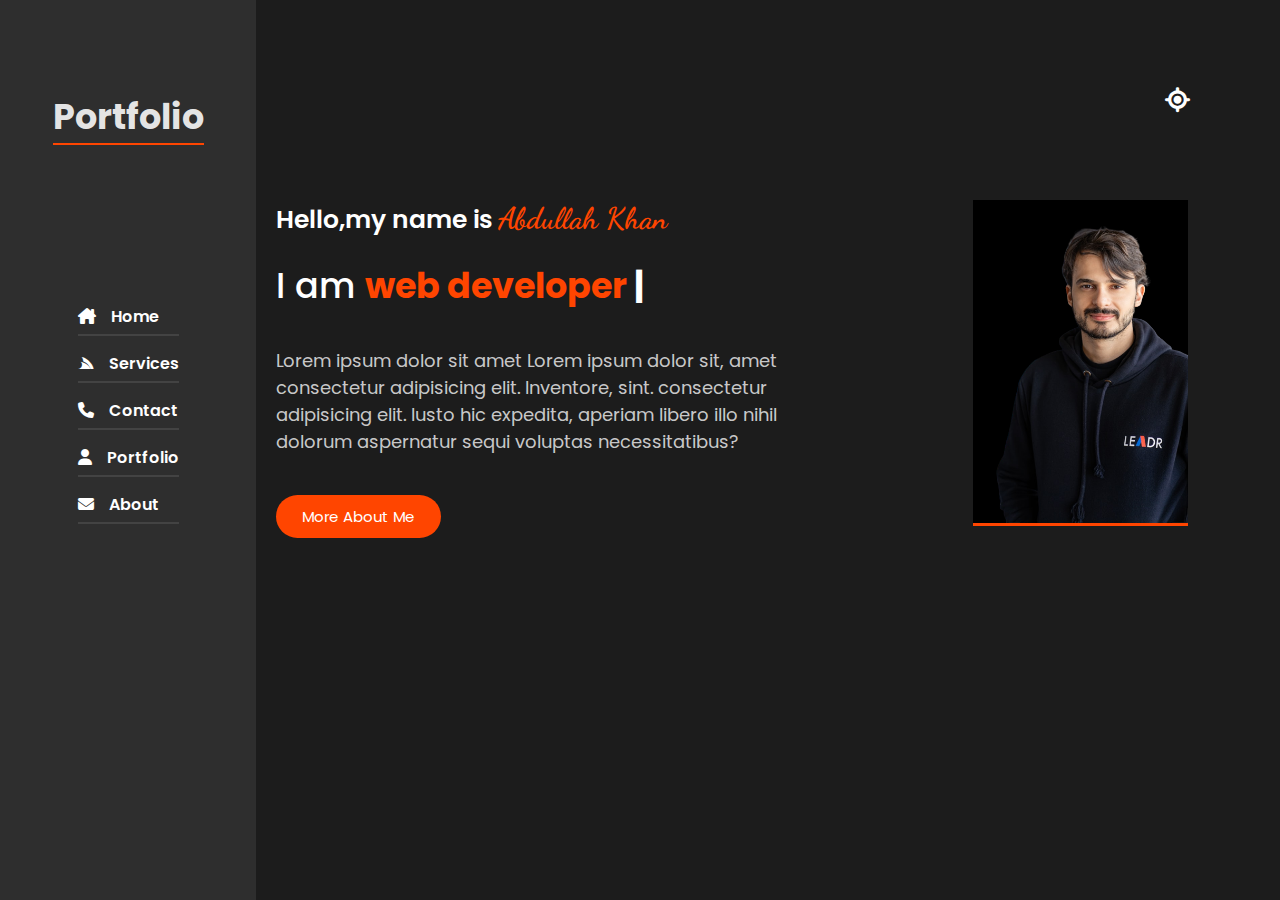
==== index.html @ 4818f825 "Add files via upload" ====
<!DOCTYPE html>
<html lang="en">
<head>
    <meta charset="UTF-8">
    <meta http-equiv="X-UA-Compatible" content="IE=edge">
    <meta name="viewport" content="width=device-width, initial-scale=1.0">
    <title>My Portfolio</title>
    <link rel="preconnect" href="https://fonts.googleapis.com">
    <link rel="preconnect" href="https://fonts.gstatic.com" crossorigin>
    <link href="https://fonts.googleapis.com/css2?family=Poppins:wght@200;300;400;500;600;700;800;900&display=swap" rel="stylesheet">
    <link href="https://fonts.googleapis.com/css2?family=Dancing+Script:wght@400;500;600;700&display=swap" rel="stylesheet">
    <link rel="stylesheet" href="https://cdnjs.cloudflare.com/ajax/libs/font-awesome/6.2.1/css/all.min.css">
    <link rel="icon" href="images/favicon.ico">
    <link rel="stylesheet" href="style.css">
</head>
<body>
<!-- === main-container -->
    <div class="main-container">
        <div class="asside">
             <div class="logo">
                 <h2 id="portfolio">Portfolio</h2>
             </div>
             <nav>
                <ul>
                    <li><i class="fa-solid fa-house-chimney"></i><a href="#">Home</a></li>
                    <li><i class="fa-brands fa-servicestack"></i><a href="#">Services</a></li>
                    <li><i class="fa-solid fa-phone"></i><a href="#">Contact</a></li>
                    <li><i class="fa-solid fa-user"></i><a href="#">Portfolio</a></li>
                    <li><i class="fa-solid fa-envelope"></i><a href="#">About</a></li>
                </ul>
             </nav>
        </div>
        <div class="home">
            <div class="platte">
                    <div class="cross-icon" id="cross" onclick="cross()">
                        <i class="fa-solid fa-xmark"></i>
                    </div>
                    <div class="platte-color" id="platte">
                        <div class="p">
                           <p>Themes Color</p>
                        </div>
                        <div class="colors">
                           <span class="span span1" onclick="color1()"></span>
                           <span class="span span2" onclick="color2()"></span>
                           <span class="span span3" onclick="color3()"></span>
                           <span class="span span4" onclick="color4()"></span>
                        </div>
                    </div>  
                    <div class="color-icon">
                        <i class="fa-solid fa-location-crosshairs" id="coloricon" onclick="allcolors()"></i>
                    </div>
            </div>
            <div class="text-picture"> 
                    <div class="text">
                          <h2 class="text-h2-1">Hello,my name is <b id="h2-1">Abdullah Khan</b></h2>
                          <h2 class="text-h2-2">I am <b id="h2-2">web developer </b><strong>|</strong></h2>
                          <p>Lorem ipsum dolor sit amet Lorem ipsum dolor sit, amet consectetur adipisicing elit. Inventore, sint. consectetur adipisicing elit. Iusto hic expedita, aperiam libero illo nihil dolorum aspernatur sequi voluptas necessitatibus?</p>
                          <button id="button">More About Me</button>
                    </div>
                    <div class="picture">
                          <img src="images/my_portfolio.png" alt="no-internet" width="70%" height="auto" id="image">
                    </div>
            </div>
        </div>
    </div>
<!-- === javascript -->
    <script src="myscript.js"></script>
</body>
</html>
---- style.css ----
*{
    margin: 0;
    padding: 0;
    font-family: 'Poppins', sans-serif;
}
b{
    color: orangered;
}
.main-container{
    width: 100%;
    height: 100vh;
    display: flex;
    flex-direction: row;
}
.main-container .asside{
    width: 20%;
    height: 100vh;
    display: flex;
    flex-direction: column;
    justify-content:flex-start;
    align-items: center;
    background-color: rgba(0, 0, 0, 0.820);
}
.main-container .asside nav ul li i{
   color: white;
   padding: 0 15px 0 0;
}
.main-container .asside nav ul li i:hover{
    cursor: pointer;
 }
.main-container .asside .logo{
    margin: 10vh 0 10vh 0;
    color: rgba(255, 255, 255, 0.886);
}
.main-container .asside .logo h2{
    font-size: 35px;
    border-bottom: 2px solid orangered;
    transition:all 0.6s;
}
.main-container .asside nav{
    margin: 6vh 0 20vh 0;
}
.main-container .asside nav ul{
    list-style-type: none;
}
.main-container .asside nav ul li a{
    text-decoration: none;
    color: white;
    font-size: 16px;
    font-weight: 600;
}
.main-container .asside nav ul li{
    padding: 15px 0 5px 0;
    border-bottom: 2px solid rgba(255, 255, 255, 0.1);
}
.main-container .asside nav ul li:hover{
    border-bottom: 2px solid rgba(255, 255, 255, 0.485);
}
.main-container .home{
    width: 80%;
    height: 100vh;
    display: flex;
    flex-direction: column;
    justify-content: center;
    align-items: center;
    background-color: rgba(0, 0, 0, 0.890);
}
.main-container .home .platte{
    width: 100%;
    height: 20vh;
    display: flex;
    flex-direction: row;
    justify-content: flex-end;
    align-items: center;
}
.main-container .home .platte .cross-icon{
    width:auto;
    height: auto;
    background-color: rgba(255, 255, 255, 0.167);
    border-radius: 50px;
    margin: 4vh 10px  0 10px;
    align-self: flex-start;
    display: none;
}
.main-container .home .platte .cross-icon i{
    padding: 6px 8px;    
    color: rgba(255, 255, 255, 0.615);
    transition:all 0.6s;
}
.main-container .home .platte .cross-icon i:hover{
    cursor: pointer;
    color: rgba(255, 255, 255, 0.867);
}
.main-container .home .platte .color-icon{
    width:auto;
    height: auto;
    margin: 20px 8.3%  0 10px;
}
.main-container .home .platte .color-icon i{
    color: white;
    font-size: 25px;
    padding: 5px;
    animation-name: colorIcon;
    animation-duration: 2s;
    animation-iteration-count: infinite;
    animation-timing-function: linear;
    transition:all 0.6s;
}
@keyframes colorIcon{
    100%{
        transform: rotate(360deg);
    }
}
.main-container .home .platte .color-icon i:hover{
   cursor: pointer;
   color: rgba(255, 255, 255, 0.781);
   animation: none;
}
.main-container .home .platte .platte-color{
    width:auto;
    height: auto;
    display: flex;
    flex-direction: column;
    justify-content: center;
    align-items: center;
    padding:10px 7px 15px 7px;
    border-radius: 10px;
    border: 2px solid rgba(255, 255, 255, 0.271);
    display: none;
}
.main-container .home .platte .platte-color .p{
    width: auto;
    height: auto;
}
.main-container .home .platte .platte-color .p p{
    width: auto;
    height: auto;
    font-size: 15px;
    color: rgba(255, 255, 255, 0.574);
}
.main-container .home .platte .platte-color .colors{
    width: auto;
    height: auto;
    margin-top: 10px;
}
.main-container .home .platte .platte-color .colors .span{
    width:auto;
    height:auto;
    padding: 4px 15px;
    margin: 0 3px;
    border-radius: 50%;
    background-color: aquamarine;
}
.main-container .home .platte .platte-color .colors .span1{
    background-color:rgba(255, 68, 0, 0.789);
}
.main-container .home .platte .platte-color .colors .span1:hover{
    background-color:orangered;
}
.main-container .home .platte .platte-color .colors .span2{
    background-color:rgba(16, 236, 34, 0.615);
}
.main-container .home .platte .platte-color .colors .span2:hover{
    background-color:rgba(16, 236, 34, 0.900);
}
.main-container .home .platte .platte-color .colors .span3{
    background-color: rgba(220, 16, 196, 0.767);
}
.main-container .home .platte .platte-color .colors .span3:hover{
    background-color:rgba(220, 16, 196, 0.900);
}
.main-container .home .platte .platte-color .colors .span4{
    background-color: rgba(220, 223, 9, 0.771);
}
.main-container .home .platte .platte-color .colors .span4:hover{
    background-color:rgba(220, 223, 9, 0.900);
}
.main-container .home .text-picture{
    width: 100%;
    height: 80vh;
    display: flex;
    flex-direction: row;
}
.main-container .home .text{
    width: 70%;
    height: auto;
    /* border: 2px solid red; */
}
.main-container .home .text .text-h2-1{
    color: rgba(255, 255, 255);
    padding: 20px 0 15px 20px;
    font-size: 25px;
    font-weight: 600;
}
.main-container .home .text .text-h2-1 #h2-1{
    font-family: 'Dancing Script', cursive;
    font-size: 30px;
    transition: all 0.6s;
}
.main-container .home .text .text-h2-2 #h2-2{
    transition: all 0.6s;
}
.main-container .home .text .text-h2-2{
    color: rgba(255, 255, 255);
    padding: 5px 5px 5px 20px;
    font-size: 35px;
    display: inline-block;
    font-weight: 500;
    /* border-right: 2px solid white; */
}
.main-container .home .text .text-h2-2 strong{
    color: rgba(255, 255, 255);
    animation-name: borderRight;
    animation-duration: 1.5s;
    animation-timing-function: ease-in-out;
    animation-iteration-count: infinite;
}
@keyframes borderRight{
   0%{
       opacity: 1;
   }
  50%{
    opacity: 0;
}
  100%{
    opacity: 1;
}
} 
.main-container .home .text p{
    color: rgba(255, 255, 255, 0.776);
    padding: 30px 0 30px 20px;
    font-size: 18px;
    line-height: 1.5;
    width: 80%;
}
.main-container .home .text button{
    width: 23%;
    color: white;
    padding: 10px 7px;
    border-radius: 30px;
    font-size: 15px;
    border: none;
    margin:10px 0 0 20px;
    background-color: orangered;
    transition: all 0.6s;
}
.main-container .home .text button:hover{
    cursor: pointer;
}
.main-container .home .picture{
    width: 30%;
    height: auto;
    margin: 20px 0 0 0;
    display: inline-block;  
}
.main-container .home .picture img{
    border-bottom: 3px solid orangered;
    transition: all 0.6s;
}
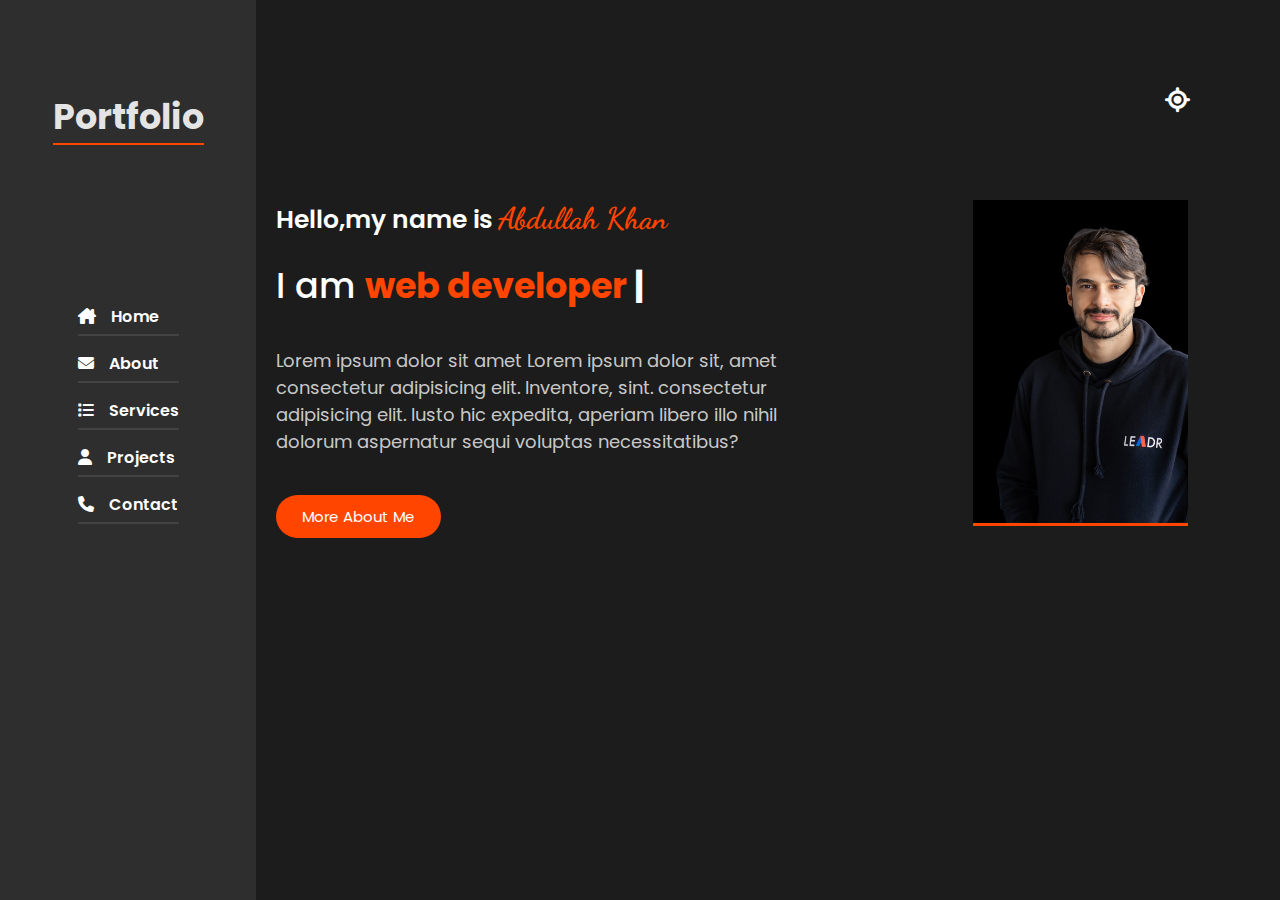
==== commit 03dfe4cc: "Add files via upload" ====
--- a/index.html
+++ b/index.html
@@ -14,24 +14,32 @@
     <link rel="stylesheet" href="style.css">
 </head>
 <body>
-<!-- === main-container -->
+<!-- ======= main-container ======= -->
     <div class="main-container">
-        <div class="asside">
-             <div class="logo">
+        <!-- asside -->
+        <div class="asside" id="asside">
+            <div class="btn2" >
+                <button class="btn" id="asside_btn2" onclick="goBack()">Go Back</button>
+            </div>
+            <div class="logo" id="asside_logo">
                  <h2 id="portfolio">Portfolio</h2>
-             </div>
-             <nav>
+            </div>
+            <nav id="asside_nav">
                 <ul>
                     <li><i class="fa-solid fa-house-chimney"></i><a href="#">Home</a></li>
-                    <li><i class="fa-brands fa-servicestack"></i><a href="#">Services</a></li>
-                    <li><i class="fa-solid fa-phone"></i><a href="#">Contact</a></li>
-                    <li><i class="fa-solid fa-user"></i><a href="#">Portfolio</a></li>
-                    <li><i class="fa-solid fa-envelope"></i><a href="#">About</a></li>
+                    <li><i class="fa-solid fa-envelope"></i><a href="About me.html">About</a></li>
+                    <li><i class="fa-solid fa-list"></i><a href="#">Services</a></li>
+                    <li><i class="fa-solid fa-user"></i><a href="#">Projects</a></li>
+                    <li><i class="fa-solid fa-phone"></i><a href="contact_page.html">Contact</a></li>
                 </ul>
-             </nav>
+            </nav>
         </div>
-        <div class="home">
-            <div class="platte">
+        <!-- home -->
+        <div class="home" id="home">
+            <div class="btn1" >
+                <button class="btn" id="asside_btn1" onclick="assidebar()">Menu</button>
+            </div>
+            <div class="platte" id="home_platte">
                     <div class="cross-icon" id="cross" onclick="cross()">
                         <i class="fa-solid fa-xmark"></i>
                     </div>
@@ -46,11 +54,12 @@
                            <span class="span span4" onclick="color4()"></span>
                         </div>
                     </div>  
-                    <div class="color-icon">
+                    <div class="color-icon" id="color_icon">
                         <i class="fa-solid fa-location-crosshairs" id="coloricon" onclick="allcolors()"></i>
                     </div>
             </div>
-            <div class="text-picture"> 
+            <!-- text-picture -->
+            <div class="text-picture" id="home_text_picture"> 
                     <div class="text">
                           <h2 class="text-h2-1">Hello,my name is <b id="h2-1">Abdullah Khan</b></h2>
                           <h2 class="text-h2-2">I am <b id="h2-2">web developer </b><strong>|</strong></h2>
@@ -62,6 +71,7 @@
                     </div>
             </div>
         </div>
+        
     </div>
 <!-- === javascript -->
     <script src="myscript.js"></script>
--- a/style.css
+++ b/style.css
@@ -12,6 +12,7 @@
     display: flex;
     flex-direction: row;
 }
+/* ============================== Asside =========================== */
 .main-container .asside{
     width: 20%;
     height: 100vh;
@@ -21,6 +22,19 @@
     align-items: center;
     background-color: rgba(0, 0, 0, 0.820);
 }
+.main-container .asside .btn2{
+    width: 90%;
+}
+ .main-container .asside .btn2 button{
+    border: none;
+    background-color: rgba(128, 128, 128, 0.381);
+    font-size: 10px;
+    color: rgba(255, 255, 255, 0.781);
+    border-radius: 4px;
+    margin-left: 15%;
+    display: none;
+    padding: 4px 5px;
+ }
 .main-container .asside nav ul li i{
    color: white;
    padding: 0 15px 0 0;
@@ -35,7 +49,7 @@
 .main-container .asside .logo h2{
     font-size: 35px;
     border-bottom: 2px solid orangered;
-    transition:all 0.6s;
+    transition:all 1s;
 }
 .main-container .asside nav{
     margin: 6vh 0 20vh 0;
@@ -48,6 +62,7 @@
     color: white;
     font-size: 16px;
     font-weight: 600;
+    text-align: center;
 }
 .main-container .asside nav ul li{
     padding: 15px 0 5px 0;
@@ -55,7 +70,8 @@
 }
 .main-container .asside nav ul li:hover{
     border-bottom: 2px solid rgba(255, 255, 255, 0.485);
-}
+} 
+/* ============================== Home ============================== */
 .main-container .home{
     width: 80%;
     height: 100vh;
@@ -65,6 +81,9 @@
     align-items: center;
     background-color: rgba(0, 0, 0, 0.890);
 }
+.main-container .home .btn1{
+    display: none;
+}
 .main-container .home .platte{
     width: 100%;
     height: 20vh;
@@ -81,6 +100,11 @@
     margin: 4vh 10px  0 10px;
     align-self: flex-start;
     display: none;
+    animation: cross 0.7s ease-out;
+}
+@keyframes cross{
+    0%{opacity: 0;}
+    100%{opacity: 1;}
 }
 .main-container .home .platte .cross-icon i{
     padding: 6px 8px;    
@@ -95,6 +119,11 @@
     width:auto;
     height: auto;
     margin: 20px 8.3%  0 10px;
+    animation: color 0.6s ease-in-out;
+}
+@keyframes color{
+    0%{opacity: 0;}
+    100%{opacity: 1;}
 }
 .main-container .home .platte .color-icon i{
     color: white;
@@ -127,6 +156,11 @@
     border-radius: 10px;
     border: 2px solid rgba(255, 255, 255, 0.271);
     display: none;
+    animation: platte 1s ease-in-out;
+}
+@keyframes platte{
+    0%{opacity:0;}
+    100%{opacity:1;}
 }
 .main-container .home .platte .platte-color .p{
     width: auto;
@@ -184,7 +218,6 @@
 .main-container .home .text{
     width: 70%;
     height: auto;
-    /* border: 2px solid red; */
 }
 .main-container .home .text .text-h2-1{
     color: rgba(255, 255, 255);
@@ -195,10 +228,10 @@
 .main-container .home .text .text-h2-1 #h2-1{
     font-family: 'Dancing Script', cursive;
     font-size: 30px;
-    transition: all 0.6s;
+    transition: all 1s;
 }
 .main-container .home .text .text-h2-2 #h2-2{
-    transition: all 0.6s;
+    transition: all 1s;
 }
 .main-container .home .text .text-h2-2{
     color: rgba(255, 255, 255);
@@ -206,7 +239,6 @@
     font-size: 35px;
     display: inline-block;
     font-weight: 500;
-    /* border-right: 2px solid white; */
 }
 .main-container .home .text .text-h2-2 strong{
     color: rgba(255, 255, 255);
@@ -242,7 +274,7 @@
     border: none;
     margin:10px 0 0 20px;
     background-color: orangered;
-    transition: all 0.6s;
+    transition: all 1s;
 }
 .main-container .home .text button:hover{
     cursor: pointer;
@@ -255,6 +287,369 @@
 }
 .main-container .home .picture img{
     border-bottom: 3px solid orangered;
-    transition: all 0.6s;
-}
+    transition: all 1s;
+}
+/* ======= contact ======= */
+/* .main-container .home .contact{
+    width: 100%;
+    height: 80vh;
+    display: flex;
+    flex-direction: row;
+} */
 
+/* ============================================== Media Query =========================================== */
+@media only screen and (min-width:800px) and (max-width:1100px){
+    /* ======================== Asside ====================== */
+    .main-container .asside{
+        width: 15%;
+        align-items: left;
+    }
+    .main-container .asside nav ul li i{
+       padding:0 5px;
+       font-size: 10px;
+    }
+    .main-container .asside .logo{
+        margin: 10vh 0 0 0;
+    }
+    .main-container .asside .logo h2{
+        font-size: 20px;
+    }
+    .main-container .asside nav{
+        margin: 12vh 0 0vh 0;
+    }
+    .main-container .asside nav ul li a{
+        font-size: 11px;
+    }
+    .main-container .asside nav ul li{
+        padding: 14px 0 1px 0;
+    }
+    /* ================================= home ====================== */
+    .main-container .home{
+        width: 85%;
+        align-items: left;
+    }
+    .main-container .home .platte{
+        height: 20vh;
+    }
+    .main-container .home .platte .cross-icon{
+        border-radius: 50px;
+        margin: 4vh 8px 0 0;
+    }
+    .main-container .home .platte .cross-icon i{
+        padding: 2px 8px;    
+        font-size: 13px;
+    }
+    .main-container .home .platte .color-icon{
+        margin: 10px 9.5%  0 0;
+    }
+    .main-container .home .platte .color-icon i{
+        font-size: 25px;
+    }
+    .main-container .home .platte .platte-color{
+        padding:5px 5px 10px 5px;
+        margin-top: 4vh;
+        border-radius: 8px;
+    }
+    .main-container .home .platte .platte-color .p p{
+        font-size: 12px;
+    }
+    .main-container .home .platte .platte-color .colors{
+        margin-top: 10px;
+    }
+    .main-container .home .platte .platte-color .colors .span{
+        padding: 1px 12px;
+        margin: 0 3px;
+    }
+    .main-container .home .text-picture{
+        height: 80vh;
+        display: flex;
+        flex-direction: row;
+    }
+    .main-container .home .text{
+        width: 70%;
+        height: auto;
+    }
+    .main-container .home .text .text-h2-1{
+        padding: 20px 0 15px 15px;
+        font-size: 24px;
+    }
+    .main-container .home .text .text-h2-1 #h2-1{
+        font-size: 27px;
+    }
+    .main-container .home .text .text-h2-2{
+        padding: 0px 5px 5px 15px;
+        font-size: 26px;
+    }
+    .main-container .home .text p{
+        padding: 30px 0 15px 15px;
+        font-size: 15px;
+        line-height: 1;
+        width: 85%;
+    }
+    .main-container .home .text button{
+        width: 30%;
+        padding: 10px 9px;
+        border-radius: 30px;
+        font-size: 14px;
+        margin:20px 0 0 15px;
+    }
+    .main-container .home .picture{
+        width: 30%;
+        margin: 20px 0 0 0;  
+    }
+    .main-container .home .picture img{
+        width: 65%;
+    }
+}
+
+
+
+
+@media only screen and (min-width:500px) and (max-width:800px){
+    /* ========================== Asside ========================= */
+    .main-container .asside{
+        width: 15%;
+        align-items: left;
+    }
+    .main-container .asside nav ul li i{
+       padding:0 5px;
+       font-size: 10px;
+    }
+    .main-container .asside .logo{
+        margin: 10vh 0 0 0;
+    }
+    .main-container .asside .logo h2{
+        font-size: 15px;
+    }
+    .main-container .asside nav{
+        margin: 10vh 0 0vh 0;
+    }
+    .main-container .asside nav ul li a{
+        font-size: 9px;
+    }
+    .main-container .asside nav ul li{
+        padding: 14px 0 1px 0;
+    }
+    /* ============================= home ========================= */
+    .main-container .home{
+        width: 85%;
+        align-items: left;
+    }
+    .main-container .home .platte{
+        height: 20vh;
+    }
+    .main-container .home .platte .cross-icon{
+        border-radius: 50px;
+        margin: 4vh 8px 0 0;
+    }
+    .main-container .home .platte .cross-icon i{
+        padding: 2px 8px;    
+        font-size: 12px;
+    }
+    .main-container .home .platte .color-icon{
+        margin: 10px 6%  0 0;
+    }
+    .main-container .home .platte .color-icon i{
+        font-size: 25px;
+    }
+    .main-container .home .platte .platte-color{
+        padding:5px 5px 10px 5px;
+        border-radius: 8px;
+    }
+    .main-container .home .platte .platte-color .p p{
+        font-size: 12px;
+    }
+    .main-container .home .platte .platte-color .colors{
+        margin-top: 10px;
+    }
+    .main-container .home .platte .platte-color .colors .span{
+        padding: 1px 12px;
+        margin: 0 3px;
+    }
+    .main-container .home .text-picture{
+        height: 80vh;
+        display: flex;
+        flex-direction: row;
+    }
+    .main-container .home .text{
+        width: 70%;
+        height: auto;
+    }
+    .main-container .home .text .text-h2-1{
+        padding: 20px 0 15px 15px;
+        font-size: 15px;
+    }
+    .main-container .home .text .text-h2-1 #h2-1{
+        font-size: 23px;
+    }
+    .main-container .home .text .text-h2-2{
+        padding: 0px 5px 5px 15px;
+        font-size: 20px;
+    }
+    .main-container .home .text p{
+        padding: 20px 0 15px 15px;
+        font-size: 13px;
+        line-height: 1;
+        width: 85%;
+    }
+    .main-container .home .text button{
+        width: 38%;
+        padding: 8px 8px;
+        border-radius: 20px;
+        font-size: 12px;
+        margin:20px 0 0 15px;
+    }
+    .main-container .home .picture{
+        width: 30%;
+        margin: 20px 0 0 0;
+        display: inline-block;  
+    }
+    .main-container .home .picture img{
+        width: 75%;
+    }
+}
+
+
+@media only screen and (min-width:300px) and (max-width:500px){
+    /* ========================== Asside ========================= */
+    .main-container .asside{
+        width: 0%;
+        display: none;
+        align-items: left;
+    }
+    .main-container .asside .btn2 button{
+        margin-top: 10vh;
+        animation:btn-i 1s linear ;
+     }
+     @keyframes btn-i{
+        0%{
+            opacity: 0;
+        }
+        100%{
+            opacity: 1;
+        }
+     }
+    .main-container .asside nav ul li i{
+       padding:0 5px 0 5px;
+       font-size: 14px;
+    }
+    .main-container .asside .logo{
+        margin: 5vh 0 0 0;
+        display: none;
+    }
+    .main-container .asside .logo h2{
+        font-size: 15px;
+        border-bottom:none;
+        margin:0 2px 0 2px;
+    }
+    .main-container .asside nav{
+        margin: 5vh 0 0 0;
+        display: none;
+    }
+    .main-container .asside nav ul li a{
+        font-size: 8px;
+    }
+    .main-container .asside nav ul li{
+        padding: 6px 0 1px 0;
+        border-bottom:none;
+        }
+    
+    /* ============================= home ========================= */
+    .main-container .home{
+        width: 100%;
+        align-items: left;
+    }
+    .main-container .home .btn1{
+        width: 100%;
+        display: block;
+        animation:btn-ii 0.6s linear;
+    }
+    @keyframes btn-ii{
+        0%{
+            opacity: 0;
+        }
+        100%{
+            opacity: 1;
+        }
+     }
+    .main-container .home .btn1 button{
+        border: none;
+        background-color: rgba(128, 128, 128, 0.281);
+        font-size: 14px;
+        color: rgba(255, 255, 255, 0.781);
+        border-radius: 5px;
+        margin:20px 0 0 4%;
+        padding: 4px 8px;
+     }
+    .main-container .home .platte{
+        height: 15vh;
+    }
+    .main-container .home .platte .cross-icon{
+        border-radius: 50px;
+        margin: 2vh 8px 0 0;
+    }
+    .main-container .home .platte .cross-icon i{
+        padding: 0 8px;    
+        font-size: 11px;
+    }
+    .main-container .home .platte .color-icon{
+        margin: 0px 10%  0 0;
+    }
+    .main-container .home .platte .color-icon i{
+        font-size: 25px;
+    }
+    .main-container .home .platte .platte-color{
+        margin-top:10px;
+        padding:5px 5px 8px 5px;
+        border-radius: 8px;
+    }
+    .main-container .home .platte .platte-color .p p{
+        font-size: 12px;
+    }
+    .main-container .home .platte .platte-color .colors{
+        margin-top: 7px;
+    }
+    .main-container .home .platte .platte-color .colors .span{
+        padding: 3px 14px;
+        margin: 0 3px;
+    }
+    .main-container .home .text-picture{
+        height: 85vh;
+        display: flex;
+        flex-direction: row;
+    }
+    .main-container .home .text{
+        width: 100%;
+        height: auto;
+    }
+    .main-container .home .text .text-h2-1{
+        padding: 12px 0 10px 15px;
+        font-size: 19px;
+    }
+    .main-container .home .text .text-h2-1 #h2-1{
+        font-size: 23px;
+    }
+    .main-container .home .text .text-h2-2{
+        padding: 10px 5px 0 15px;
+        font-size: 22px;
+    }
+    .main-container .home .text p{
+        padding: 20px 0 10px 15px;
+        font-size: 13px;
+        line-height: 1;
+        width: 85%;
+        text-align: left;
+    }
+    .main-container .home .text button{
+        width: 50%;
+        padding: 10px 10px;
+        border-radius: 20px;
+        font-size: 12px;
+        margin:20px 0 0 15px;
+    }
+    .main-container .home .picture{
+        width: 30%;
+        margin: 20px 0 0 0;
+        display: none;  
+    }
+}
